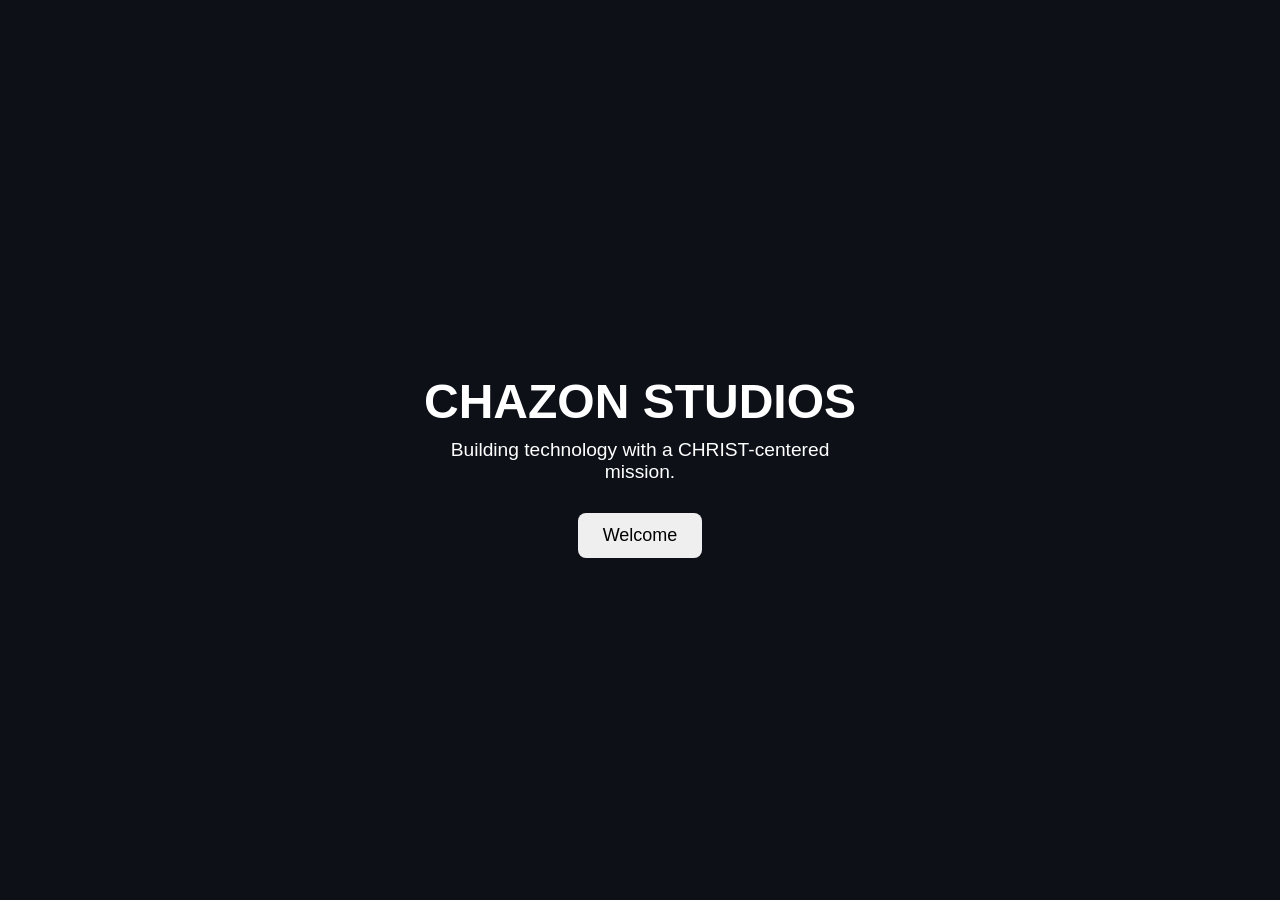
==== index.html @ aacf173f "Add files via upload" ====
<!DOCTYPE html>
<html lang="en">
<head>
    <meta charset="UTF-8">
    <meta name="viewport" content="width=device-width, initial-scale=1.0">
    <title>Chazon</title>
    <link rel="stylesheet" href="style.css">
</head>
<body>

    <h1>CHAZON STUDIOS</h1>

    <p>Building technology with a CHRIST-centered mission.</p>

    <button onclick="welcome()">Welcome</button>

    <script src="script.js"></script>

</body>
</html>
---- style.css ----
body{
    margin:0;
    font-family:Arial,sans-serif;
    background:#0d1117;
    color:white;
    display:flex;
    flex-direction:column;
    justify-content:center;
    align-items:center;
    min-height:100vh;
    text-align:center;
}

h1{
    font-size:3rem;
    margin-bottom:10px;
}

p{
    font-size:1.2rem;
    max-width:400px;
    margin:0 20px 30px;
}

button{
    padding:12px 25px;
    font-size:18px;
    border:none;
    border-radius:8px;
    cursor:pointer;
}
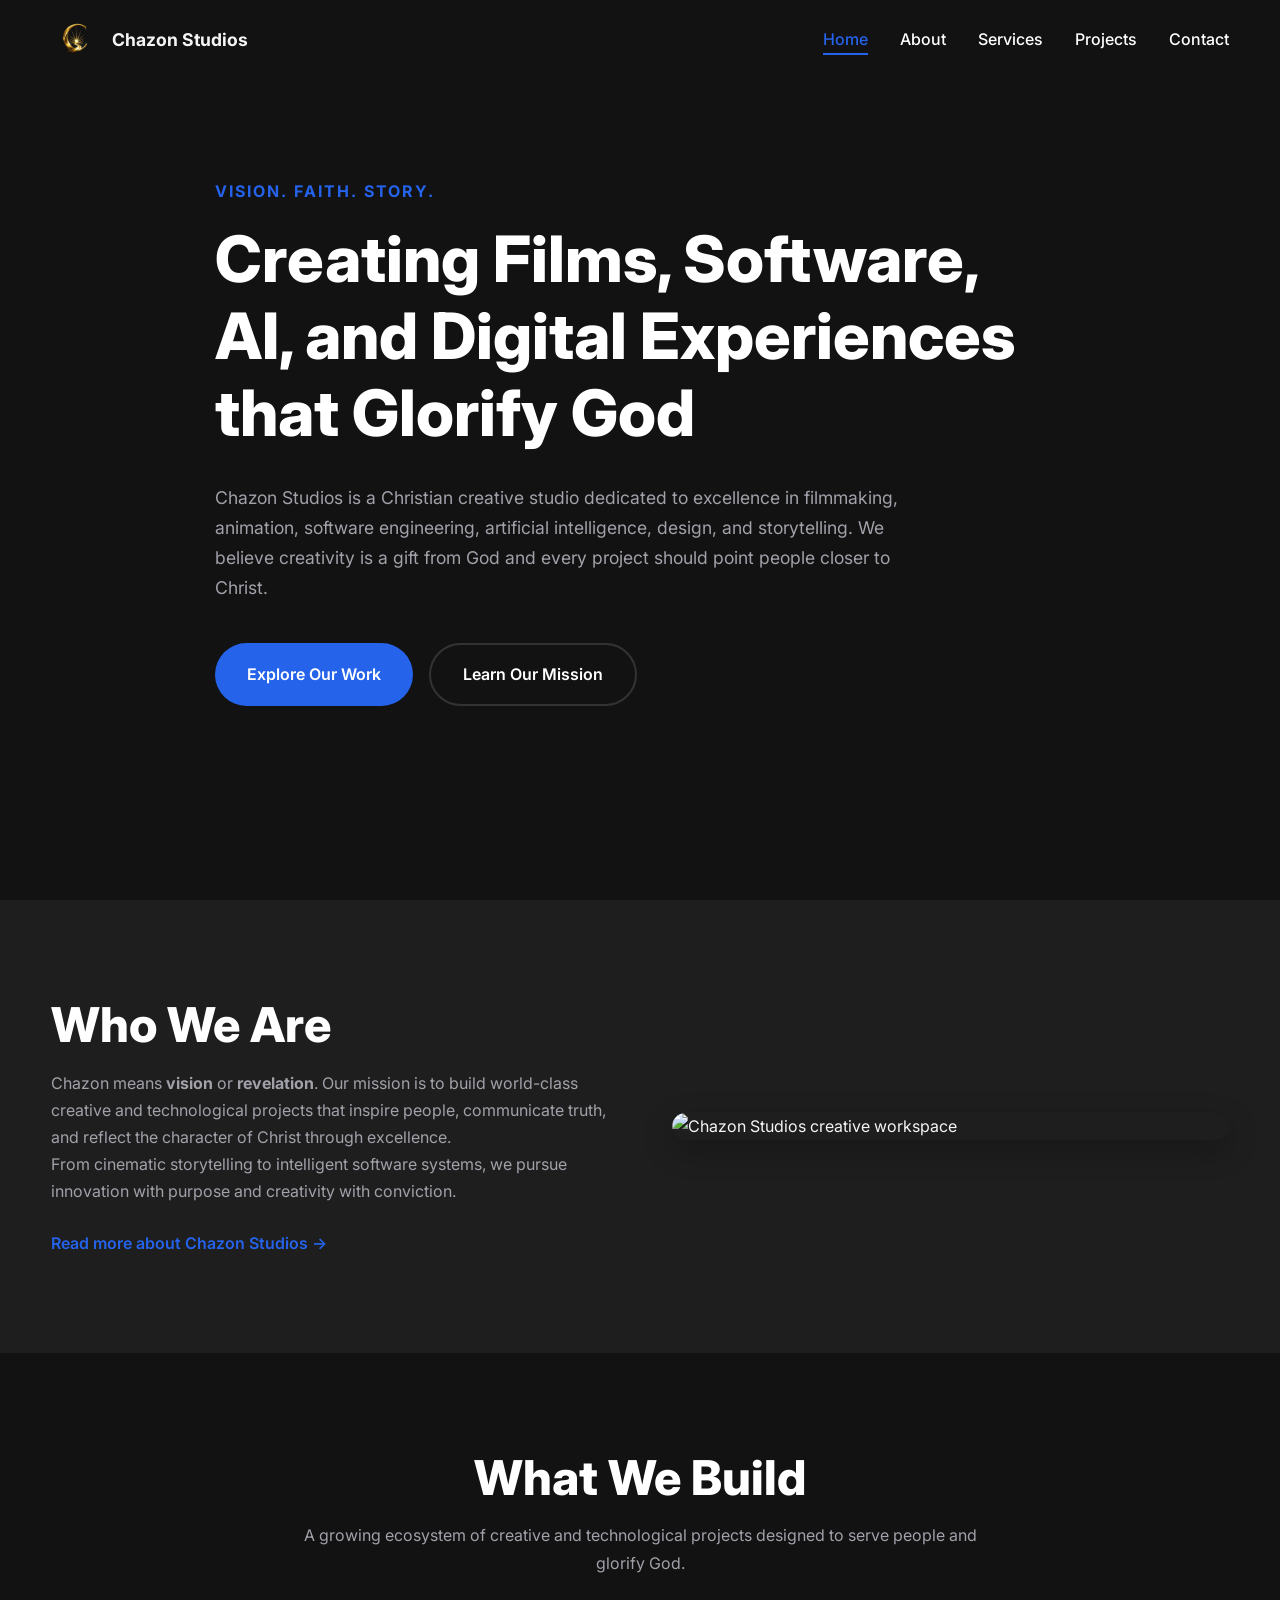
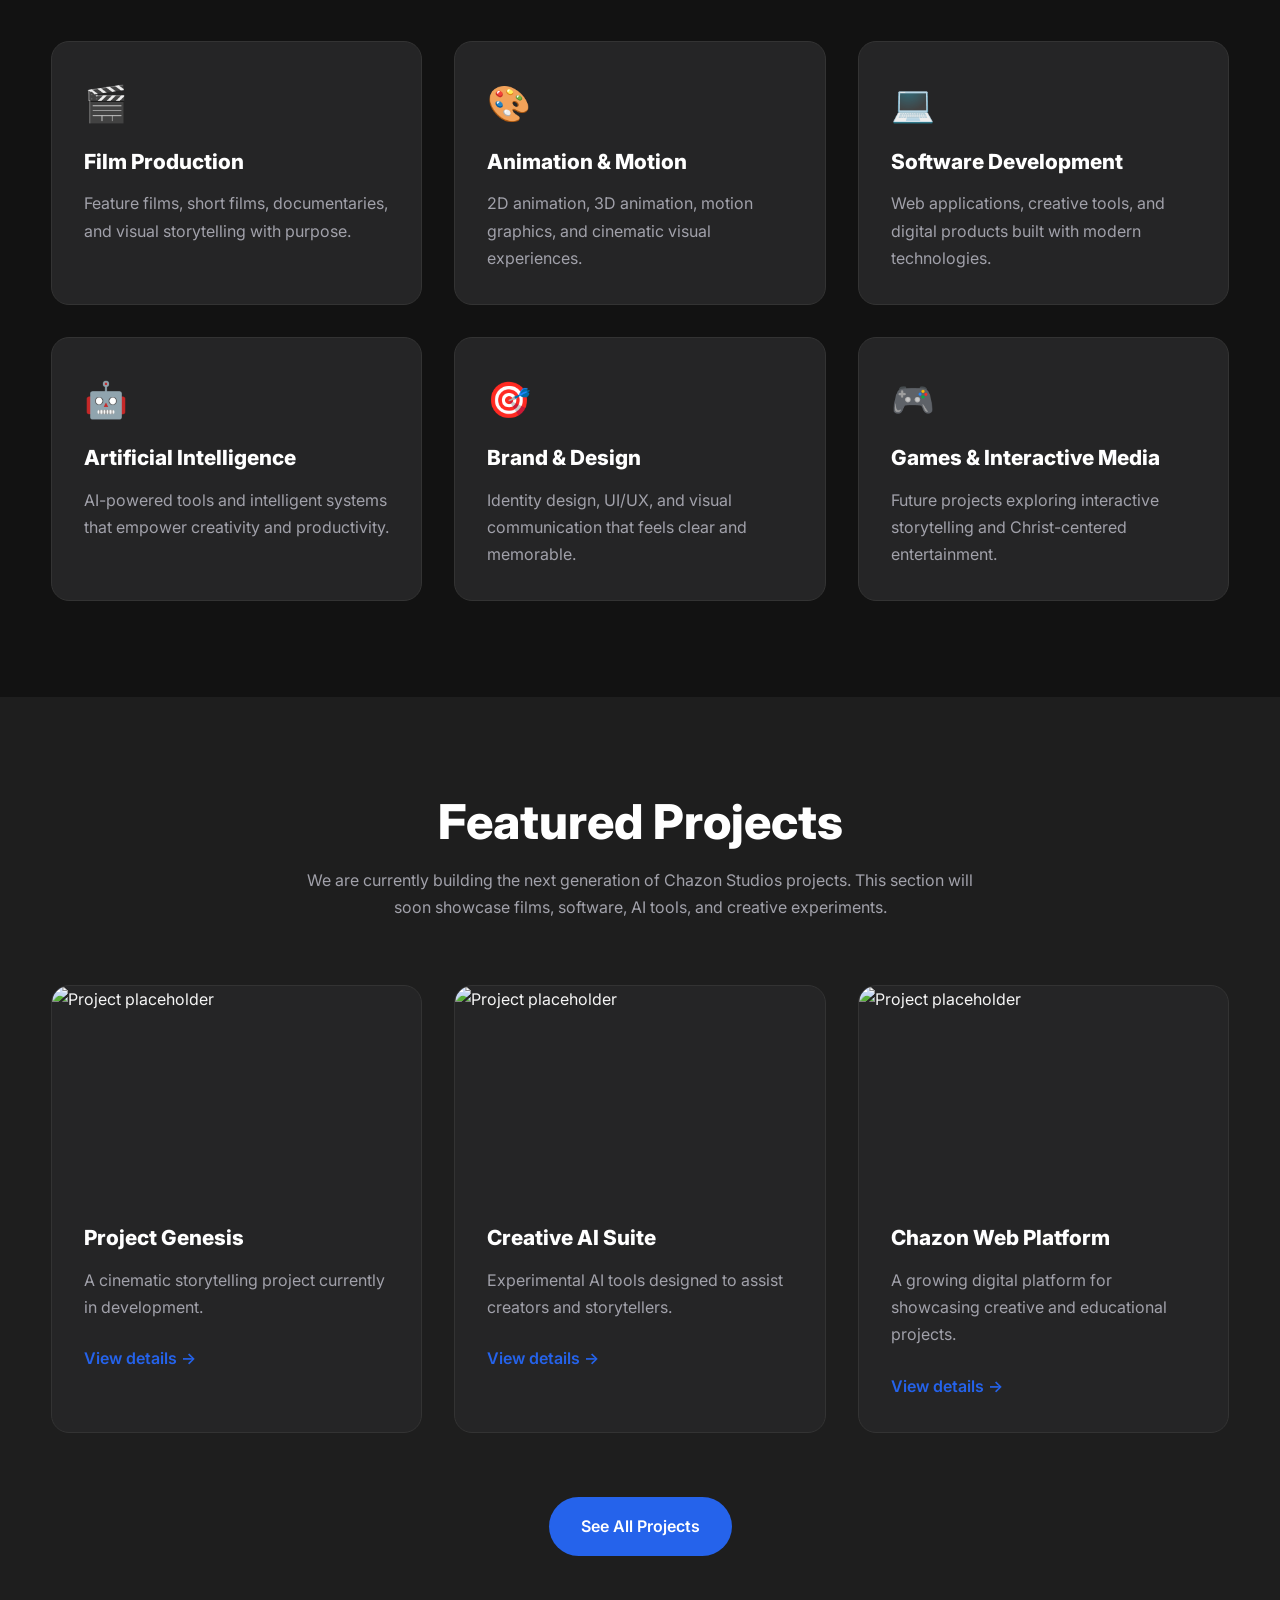
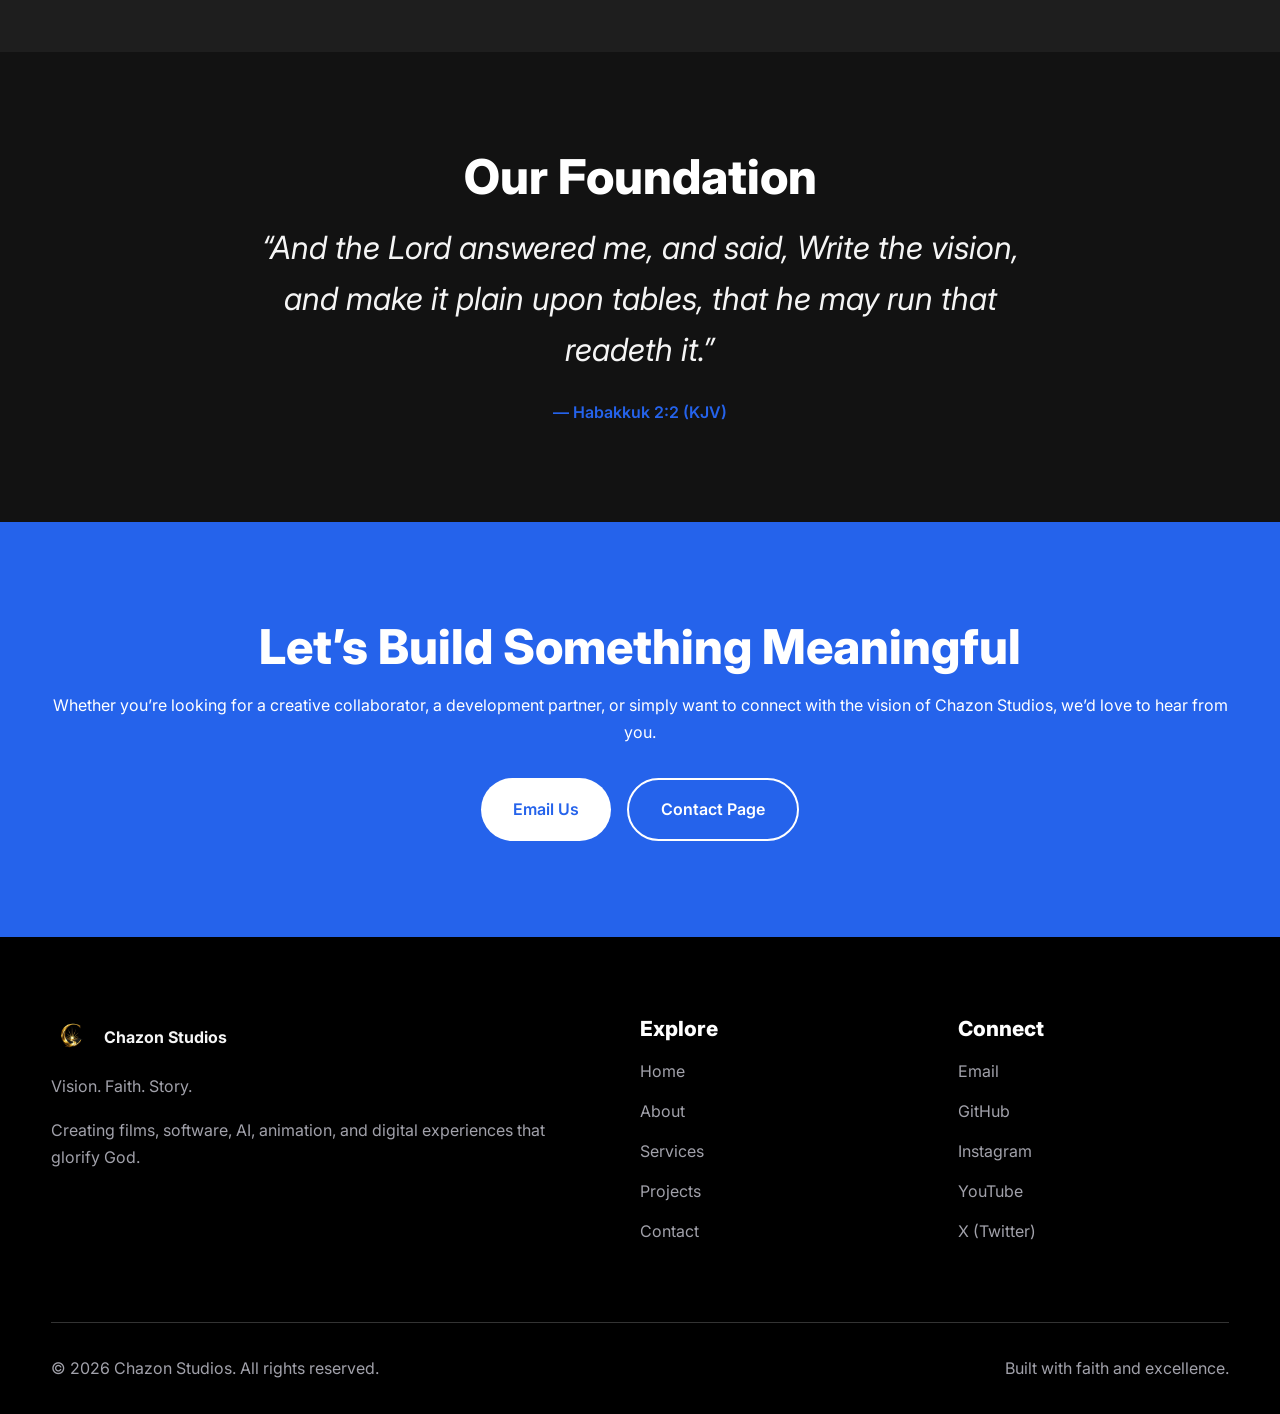
==== commit a6d2e4cc: "Add files via upload" ====
--- a/index.html
+++ b/index.html
@@ -1,20 +1,308 @@
-<!DOCTYPE html>
-<html lang="en">
-<head>
-    <meta charset="UTF-8">
-    <meta name="viewport" content="width=device-width, initial-scale=1.0">
-    <title>Chazon</title>
-    <link rel="stylesheet" href="style.css">
-</head>
-<body>
-
-    <h1>CHAZON STUDIOS</h1>
-
-    <p>Building technology with a CHRIST-centered mission.</p>
-
-    <button onclick="welcome()">Welcome</button>
-
-    <script src="script.js"></script>
-
-</body>
+<!DOCTYPE html>
+<html lang="en">
+<head>
+    <!-- Basic Meta -->
+    <meta charset="UTF-8" />
+    <meta name="viewport" content="width=device-width, initial-scale=1.0" />
+    <meta http-equiv="X-UA-Compatible" content="IE=edge" />
+
+    <!-- SEO Meta -->
+    <title>Chazon Studios | Christian Creative Studio</title>
+    <meta
+        name="description"
+        content="Chazon Studios is a Christian creative studio building films, software, AI tools, animation, and digital experiences that glorify God through excellence, storytelling, and innovation."
+    />
+    <meta
+        name="keywords"
+        content="Chazon Studios, Christian creative studio, Christian films, animation, software development, AI, design, filmmaking, technology, storytelling"
+    />
+    <meta name="author" content="Chazon Studios" />
+    <meta name="robots" content="index, follow" />
+
+    <!-- Open Graph (Social Sharing) -->
+    <meta property="og:title" content="Chazon Studios | Christian Creative Studio" />
+    <meta
+        property="og:description"
+        content="Creating films, software, AI, animation, and digital experiences that glorify God through excellence and storytelling."
+    />
+    <meta property="og:type" content="website" />
+    <meta property="og:url" content="https://chazonstudios.pages.dev/" />
+    <meta property="og:image" content="https://chazonstudios.pages.dev/logo.png" />
+
+    <!-- Twitter Card -->
+    <meta name="twitter:card" content="summary_large_image" />
+    <meta name="twitter:title" content="Chazon Studios | Christian Creative Studio" />
+    <meta
+        name="twitter:description"
+        content="Creating films, software, AI, animation, and digital experiences that glorify God through excellence and storytelling."
+    />
+    <meta name="twitter:image" content="https://chazonstudios.pages.dev/logo.png" />
+
+    <!-- Favicon -->
+    <link rel="icon" type="image/png" href="favicon.png" />
+
+    <!-- Styles -->
+    <link rel="stylesheet" href="style.css" />
+</head>
+<body>
+
+    <!-- ================= HEADER ================= -->
+    <header class="site-header">
+        <div class="container header-container">
+            <a href="index.html" class="logo" aria-label="Chazon Studios Home">
+                <img src="logo.png" alt="Chazon Studios Logo" width="48" height="48" />
+                <span>Chazon Studios</span>
+            </a>
+
+            <button class="menu-toggle" aria-label="Toggle navigation" aria-expanded="false">
+                <span></span>
+                <span></span>
+                <span></span>
+            </button>
+
+            <nav class="main-nav" aria-label="Main navigation">
+                <ul>
+                    <li><a href="index.html" class="active">Home</a></li>
+                    <li><a href="pages/about.html">About</a></li>
+                    <li><a href="pages/services.html">Services</a></li>
+                    <li><a href="pages/projects.html">Projects</a></li>
+                    <li><a href="pages/contact.html">Contact</a></li>
+                </ul>
+            </nav>
+        </div>
+    </header>
+
+    <!-- ================= HERO ================= -->
+    <main>
+        <section class="hero" id="home">
+            <div class="container hero-content">
+                <p class="hero-kicker">Vision. Faith. Story.</p>
+
+                <h1>Creating Films, Software, AI, and Digital Experiences that Glorify God</h1>
+
+                <p class="hero-text">
+                    Chazon Studios is a Christian creative studio dedicated to excellence in filmmaking,
+                    animation, software engineering, artificial intelligence, design, and storytelling.
+                    We believe creativity is a gift from God and every project should point people closer to Christ.
+                </p>
+
+                <div class="hero-actions">
+                    <a href="pages/projects.html" class="btn btn-primary">Explore Our Work</a>
+                    <a href="pages/about.html" class="btn btn-secondary">Learn Our Mission</a>
+                </div>
+            </div>
+        </section>
+
+        <!-- ================= ABOUT ================= -->
+        <section class="about-preview" id="about">
+            <div class="container two-column">
+                <div class="section-text">
+                    <h2>Who We Are</h2>
+                    <p>
+                        Chazon means <strong>vision</strong> or <strong>revelation</strong>. Our mission is to
+                        build world-class creative and technological projects that inspire people, communicate truth,
+                        and reflect the character of Christ through excellence.
+                    </p>
+                    <p>
+                        From cinematic storytelling to intelligent software systems, we pursue innovation with purpose
+                        and creativity with conviction.
+                    </p>
+                    <a href="pages/about.html" class="text-link">Read more about Chazon Studios →</a>
+                </div>
+
+                <div class="section-image">
+                    <img
+                        src="assets/images/about-placeholder.jpg"
+                        alt="Chazon Studios creative workspace"
+                        loading="lazy"
+                    />
+                </div>
+            </div>
+        </section>
+
+        <!-- ================= SERVICES ================= -->
+        <section class="services-preview" id="services">
+            <div class="container">
+                <div class="section-heading">
+                    <h2>What We Build</h2>
+                    <p>
+                        A growing ecosystem of creative and technological projects designed to serve people
+                        and glorify God.
+                    </p>
+                </div>
+
+                <div class="services-grid">
+                    <article class="service-card">
+                        <div class="service-icon">🎬</div>
+                        <h3>Film Production</h3>
+                        <p>Feature films, short films, documentaries, and visual storytelling with purpose.</p>
+                    </article>
+
+                    <article class="service-card">
+                        <div class="service-icon">🎨</div>
+                        <h3>Animation & Motion</h3>
+                        <p>2D animation, 3D animation, motion graphics, and cinematic visual experiences.</p>
+                    </article>
+
+                    <article class="service-card">
+                        <div class="service-icon">💻</div>
+                        <h3>Software Development</h3>
+                        <p>Web applications, creative tools, and digital products built with modern technologies.</p>
+                    </article>
+
+                    <article class="service-card">
+                        <div class="service-icon">🤖</div>
+                        <h3>Artificial Intelligence</h3>
+                        <p>AI-powered tools and intelligent systems that empower creativity and productivity.</p>
+                    </article>
+
+                    <article class="service-card">
+                        <div class="service-icon">🎯</div>
+                        <h3>Brand & Design</h3>
+                        <p>Identity design, UI/UX, and visual communication that feels clear and memorable.</p>
+                    </article>
+
+                    <article class="service-card">
+                        <div class="service-icon">🎮</div>
+                        <h3>Games & Interactive Media</h3>
+                        <p>Future projects exploring interactive storytelling and Christ-centered entertainment.</p>
+                    </article>
+                </div>
+            </div>
+        </section>
+
+        <!-- ================= PROJECTS ================= -->
+        <section class="projects-preview" id="projects">
+            <div class="container">
+                <div class="section-heading">
+                    <h2>Featured Projects</h2>
+                    <p>
+                        We are currently building the next generation of Chazon Studios projects.
+                        This section will soon showcase films, software, AI tools, and creative experiments.
+                    </p>
+                </div>
+
+                <div class="projects-grid">
+                    <article class="project-card">
+                        <img
+                            src="assets/images/project-placeholder-1.jpg"
+                            alt="Project placeholder"
+                            loading="lazy"
+                        />
+                        <div class="project-content">
+                            <h3>Project Genesis</h3>
+                            <p>A cinematic storytelling project currently in development.</p>
+                            <a href="pages/projects.html" class="text-link">View details →</a>
+                        </div>
+                    </article>
+
+                    <article class="project-card">
+                        <img
+                            src="assets/images/project-placeholder-2.jpg"
+                            alt="Project placeholder"
+                            loading="lazy"
+                        />
+                        <div class="project-content">
+                            <h3>Creative AI Suite</h3>
+                            <p>Experimental AI tools designed to assist creators and storytellers.</p>
+                            <a href="pages/projects.html" class="text-link">View details →</a>
+                        </div>
+                    </article>
+
+                    <article class="project-card">
+                        <img
+                            src="assets/images/project-placeholder-3.jpg"
+                            alt="Project placeholder"
+                            loading="lazy"
+                        />
+                        <div class="project-content">
+                            <h3>Chazon Web Platform</h3>
+                            <p>A growing digital platform for showcasing creative and educational projects.</p>
+                            <a href="pages/projects.html" class="text-link">View details →</a>
+                        </div>
+                    </article>
+                </div>
+
+                <div class="section-action">
+                    <a href="pages/projects.html" class="btn btn-primary">See All Projects</a>
+                </div>
+            </div>
+        </section>
+
+        <!-- ================= SCRIPTURE ================= -->
+        <section class="scripture" aria-labelledby="scripture-heading">
+            <div class="container scripture-content">
+                <h2 id="scripture-heading">Our Foundation</h2>
+                <blockquote>
+                    “And the Lord answered me, and said, Write the vision, and make it plain upon tables,
+                    that he may run that readeth it.”
+                </blockquote>
+                <cite>— Habakkuk 2:2 (KJV)</cite>
+            </div>
+        </section>
+
+        <!-- ================= CONTACT CTA ================= -->
+        <section class="contact-cta" id="contact">
+            <div class="container contact-cta-content">
+                <h2>Let’s Build Something Meaningful</h2>
+                <p>
+                    Whether you’re looking for a creative collaborator, a development partner,
+                    or simply want to connect with the vision of Chazon Studios, we’d love to hear from you.
+                </p>
+
+                <div class="contact-links">
+                    <a href="mailto:chazonstudios@gmail.com" class="btn btn-primary">Email Us</a>
+                    <a href="pages/contact.html" class="btn btn-secondary">Contact Page</a>
+                </div>
+            </div>
+        </section>
+    </main>
+
+    <!-- ================= FOOTER ================= -->
+    <footer class="site-footer">
+        <div class="container footer-grid">
+            <div class="footer-brand">
+                <div class="footer-logo">
+                    <img src="logo.png" alt="Chazon Studios Logo" width="40" height="40" />
+                    <span>Chazon Studios</span>
+                </div>
+
+                <p>Vision. Faith. Story.</p>
+                <p class="footer-mission">
+                    Creating films, software, AI, animation, and digital experiences that glorify God.
+                </p>
+            </div>
+
+            <div class="footer-links">
+                <h3>Explore</h3>
+                <ul>
+                    <li><a href="index.html">Home</a></li>
+                    <li><a href="pages/about.html">About</a></li>
+                    <li><a href="pages/services.html">Services</a></li>
+                    <li><a href="pages/projects.html">Projects</a></li>
+                    <li><a href="pages/contact.html">Contact</a></li>
+                </ul>
+            </div>
+
+            <div class="footer-links">
+                <h3>Connect</h3>
+                <ul>
+                    <li><a href="mailto:chazonstudios@gmail.com">Email</a></li>
+                    <li><a href="https://github.com/chazonstudios" target="_blank" rel="noopener noreferrer">GitHub</a></li>
+                    <li><a href="https://www.instagram.com/chazon_studio" target="_blank" rel="noopener noreferrer">Instagram</a></li>
+                    <li><a href="https://www.youtube.com/@Chazon_Studios" target="_blank" rel="noopener noreferrer">YouTube</a></li>
+                    <li><a href="https://x.com/chazonstudios" target="_blank" rel="noopener noreferrer">X (Twitter)</a></li>
+                </ul>
+            </div>
+        </div>
+
+        <div class="container footer-bottom">
+            <p>© <span class="current-year"></span> Chazon Studios. All rights reserved.</p>
+            <p>Built with faith and excellence.</p>
+        </div>
+    </footer>
+
+    <!-- Scripts -->
+    <script src="script.js" defer></script>
+</body>
 </html>
--- a/style.css
+++ b/style.css
@@ -1,31 +1,1000 @@
-body{
-    margin:0;
-    font-family:Arial,sans-serif;
-    background:#0d1117;
-    color:white;
-    display:flex;
-    flex-direction:column;
-    justify-content:center;
-    align-items:center;
-    min-height:100vh;
-    text-align:center;
-}
-
-h1{
-    font-size:3rem;
-    margin-bottom:10px;
-}
-
-p{
-    font-size:1.2rem;
-    max-width:400px;
-    margin:0 20px 30px;
-}
-
-button{
-    padding:12px 25px;
-    font-size:18px;
-    border:none;
-    border-radius:8px;
-    cursor:pointer;
-}+/*==================================================
+    CHAZON STUDIOS
+    STYLE SHEET
+    Version: 1.0
+==================================================*/
+
+/*=========================================
+    GOOGLE FONTS
+=========================================*/
+@import url('https://fonts.googleapis.com/css2?family=Inter:wght@300;400;500;600;700;800;900&display=swap');
+
+/*=========================================
+    CSS RESET
+=========================================*/
+
+*,
+*::before,
+*::after{
+    margin:0;
+    padding:0;
+    box-sizing:border-box;
+}
+
+html{
+    scroll-behavior:smooth;
+}
+
+body{
+    min-height:100vh;
+    font-family:'Inter',sans-serif;
+    line-height:1.7;
+    background:#121212;
+    color:#f5f5f5;
+    overflow-x:hidden;
+    opacity:0;
+    transition:opacity .4s ease;
+}
+
+body.loaded{
+    opacity:1;
+}
+
+img{
+    display:block;
+    max-width:100%;
+    height:auto;
+}
+
+a{
+    text-decoration:none;
+    color:inherit;
+}
+
+ul{
+    list-style:none;
+}
+
+button,
+input,
+textarea{
+    font:inherit;
+}
+
+button{
+    border:none;
+    background:none;
+    cursor:pointer;
+}
+
+
+/*=========================================
+    ROOT VARIABLES
+=========================================*/
+
+:root{
+
+    --primary:#2563eb;
+    --primary-dark:#1d4ed8;
+
+    --secondary:#64748b;
+
+    --background:#121212;
+    --surface:#1e1e1e;
+
+    --card:#252526;
+
+    --text:#ffffff;
+    --text-light:#a1a1aa;
+
+    --border:#333333;
+
+    --success:#10b981;
+
+    --shadow:
+    0 10px 30px rgba(0,0,0,.25);
+
+    --radius:18px;
+
+    --transition:.3s ease;
+
+    --max-width:1200px;
+
+}
+
+
+/*=========================================
+    GLOBAL STYLES
+=========================================*/
+
+.container{
+
+    width:min(92%,var(--max-width));
+    margin-inline:auto;
+
+}
+
+section{
+
+    padding:6rem 0;
+
+}
+
+h1,
+h2,
+h3{
+
+    line-height:1.2;
+    font-weight:800;
+    color:white;
+
+}
+
+h1{
+
+    font-size:clamp(2.5rem,5vw,4.5rem);
+
+}
+
+h2{
+
+    font-size:clamp(2rem,4vw,3rem);
+    margin-bottom:1rem;
+
+}
+
+h3{
+
+    font-size:1.3rem;
+
+}
+
+p{
+
+    color:var(--text-light);
+
+}
+
+.section-heading{
+
+    text-align:center;
+    max-width:700px;
+    margin:0 auto 4rem;
+
+}
+
+.two-column{
+
+    display:grid;
+    grid-template-columns:repeat(2,1fr);
+    gap:4rem;
+    align-items:center;
+
+}
+
+
+/*=========================================
+    BUTTONS
+=========================================*/
+
+.btn{
+
+    display:inline-flex;
+    align-items:center;
+    justify-content:center;
+
+    padding:1rem 2rem;
+
+    border-radius:999px;
+
+    font-weight:600;
+
+    transition:var(--transition);
+
+}
+
+.btn-primary{
+
+    background:var(--primary);
+    color:white;
+
+}
+
+.btn-primary:hover{
+
+    background:var(--primary-dark);
+    transform:translateY(-3px);
+
+}
+
+.btn-secondary{
+
+    border:2px solid var(--border);
+
+    color:white;
+
+}
+
+.btn-secondary:hover{
+
+    border-color:var(--primary);
+    color:var(--primary);
+
+}
+
+.text-link{
+
+    display:inline-block;
+
+    margin-top:1.5rem;
+
+    color:var(--primary);
+
+    font-weight:600;
+
+}
+
+.text-link:hover{
+
+    color:white;
+
+}
+
+
+/*=========================================
+    HEADER
+=========================================*/
+
+.site-header{
+
+    position:fixed;
+
+    top:0;
+    left:0;
+
+    width:100%;
+
+    z-index:999;
+
+    transition:var(--transition);
+
+}
+
+.site-header.scrolled{
+
+    background:rgba(18,18,18,.92);
+
+    backdrop-filter:blur(12px);
+
+    box-shadow:var(--shadow);
+
+}
+
+.header-container{
+
+    display:flex;
+
+    align-items:center;
+
+    justify-content:space-between;
+
+    height:80px;
+
+}
+
+.logo{
+
+    display:flex;
+
+    align-items:center;
+
+    gap:.8rem;
+
+    font-weight:700;
+
+    font-size:1.1rem;
+
+}
+
+.logo img{
+
+    width:48px;
+
+}
+
+
+/*=========================================
+    NAVIGATION
+=========================================*/
+
+.main-nav ul{
+
+    display:flex;
+
+    align-items:center;
+
+    gap:2rem;
+
+}
+
+.main-nav a{
+
+    position:relative;
+
+    color:white;
+
+    font-weight:500;
+
+    transition:var(--transition);
+
+}
+
+.main-nav a:hover,
+.main-nav a.active{
+
+    color:var(--primary);
+
+}
+
+.main-nav a::after{
+
+    content:"";
+
+    position:absolute;
+
+    left:0;
+    bottom:-6px;
+
+    width:0;
+
+    height:2px;
+
+    background:var(--primary);
+
+    transition:var(--transition);
+
+}
+
+.main-nav a:hover::after,
+.main-nav a.active::after{
+
+    width:100%;
+
+}
+
+
+/*=========================================
+    MOBILE MENU
+=========================================*/
+
+.menu-toggle{
+
+    display:none;
+
+    flex-direction:column;
+
+    gap:6px;
+
+}
+
+.menu-toggle span{
+
+    width:28px;
+    height:3px;
+
+    background:white;
+
+    border-radius:10px;
+
+    transition:var(--transition);
+
+}
+
+.menu-toggle.active span:nth-child(1){
+
+    transform:rotate(45deg) translateY(12px);
+
+}
+
+.menu-toggle.active span:nth-child(2){
+
+    opacity:0;
+
+}
+
+.menu-toggle.active span:nth-child(3){
+
+    transform:rotate(-45deg) translateY(-12px);
+
+}
+
+
+/*=========================================
+    HERO SECTION
+=========================================*/
+
+.hero{
+
+    display:flex;
+
+    align-items:center;
+
+    min-height:100vh;
+
+    padding-top:80px;
+
+}
+
+.hero-content{
+
+    max-width:850px;
+
+}
+
+.hero-kicker{
+
+    color:var(--primary);
+
+    font-weight:700;
+
+    text-transform:uppercase;
+
+    letter-spacing:2px;
+
+    margin-bottom:1rem;
+
+}
+
+.hero h1{
+
+    margin-bottom:2rem;
+
+}
+
+.hero-text{
+
+    font-size:1.1rem;
+
+    max-width:700px;
+
+    margin-bottom:2.5rem;
+
+}
+
+.hero-actions{
+
+    display:flex;
+
+    gap:1rem;
+
+    flex-wrap:wrap;
+
+}
+
+/*=========================================
+    ABOUT SECTION
+=========================================*/
+
+.about-preview{
+    background:var(--surface);
+}
+
+.section-image img{
+    border-radius:var(--radius);
+    box-shadow:var(--shadow);
+}
+
+
+/*=========================================
+    SERVICES
+=========================================*/
+
+.services-grid{
+
+    display:grid;
+
+    grid-template-columns:repeat(auto-fit,minmax(280px,1fr));
+
+    gap:2rem;
+
+}
+
+.service-card{
+
+    background:var(--card);
+
+    padding:2rem;
+
+    border:1px solid var(--border);
+
+    border-radius:var(--radius);
+
+    transition:var(--transition);
+
+}
+
+.service-card:hover{
+
+    transform:translateY(-8px);
+
+    border-color:var(--primary);
+
+    box-shadow:var(--shadow);
+
+}
+
+.service-icon{
+
+    font-size:2.2rem;
+
+    margin-bottom:1rem;
+
+}
+
+.service-card h3{
+
+    margin-bottom:1rem;
+
+}
+
+
+/*=========================================
+    PROJECTS
+=========================================*/
+
+.projects-preview{
+
+    background:var(--surface);
+
+}
+
+.projects-grid{
+
+    display:grid;
+
+    grid-template-columns:repeat(auto-fit,minmax(320px,1fr));
+
+    gap:2rem;
+
+}
+
+.project-card{
+
+    overflow:hidden;
+
+    border-radius:var(--radius);
+
+    background:var(--card);
+
+    border:1px solid var(--border);
+
+    transition:var(--transition);
+
+}
+
+.project-card:hover{
+
+    transform:translateY(-8px);
+
+    box-shadow:var(--shadow);
+
+}
+
+.project-card img{
+
+    aspect-ratio:16/9;
+
+    object-fit:cover;
+
+}
+
+.project-content{
+
+    padding:2rem;
+
+}
+
+.project-content h3{
+
+    margin-bottom:1rem;
+
+}
+
+.section-action{
+
+    margin-top:4rem;
+
+    text-align:center;
+
+}
+
+
+/*=========================================
+    SCRIPTURE
+=========================================*/
+
+.scripture{
+
+    text-align:center;
+
+}
+
+.scripture-content{
+
+    max-width:800px;
+    margin-inline:auto;
+
+}
+
+.scripture blockquote{
+
+    font-size:clamp(1.4rem,3vw,2rem);
+
+    line-height:1.6;
+
+    font-style:italic;
+
+    margin-bottom:1.5rem;
+
+}
+
+.scripture cite{
+
+    color:var(--primary);
+
+    font-style:normal;
+
+    font-weight:600;
+
+}
+
+
+/*=========================================
+    CONTACT CTA
+=========================================*/
+
+.contact-cta{
+
+    background:var(--primary);
+
+    text-align:center;
+
+}
+
+.contact-cta h2,
+.contact-cta p{
+
+    color:white;
+
+}
+
+.contact-links{
+
+    display:flex;
+
+    justify-content:center;
+
+    gap:1rem;
+
+    margin-top:2rem;
+
+    flex-wrap:wrap;
+
+}
+
+.contact-cta .btn-primary{
+
+    background:white;
+
+    color:var(--primary);
+
+}
+
+.contact-cta .btn-primary:hover{
+
+    background:#e2e8f0;
+
+}
+
+.contact-cta .btn-secondary{
+
+    border-color:white;
+
+}
+
+.contact-cta .btn-secondary:hover{
+
+    background:white;
+
+    color:var(--primary);
+
+}
+
+
+/*=========================================
+    FOOTER
+=========================================*/
+
+.site-footer{
+
+    background:#000000;
+
+    padding-top:5rem;
+
+}
+
+.footer-grid{
+
+    display:grid;
+
+    grid-template-columns:2fr 1fr 1fr;
+
+    gap:3rem;
+
+}
+
+.footer-logo{
+
+    display:flex;
+
+    align-items:center;
+
+    gap:.8rem;
+
+    margin-bottom:1rem;
+
+    font-weight:700;
+
+}
+
+.footer-logo img{
+
+    width:40px;
+
+}
+
+.footer-mission{
+
+    margin-top:1rem;
+
+}
+
+.footer-links h3{
+
+    margin-bottom:1rem;
+
+}
+
+.footer-links li{
+
+    margin-bottom:.8rem;
+
+}
+
+.footer-links a{
+
+    color:var(--text-light);
+
+    transition:var(--transition);
+
+}
+
+.footer-links a:hover{
+
+    color:var(--primary);
+
+}
+
+.footer-bottom{
+
+    border-top:1px solid var(--border);
+
+    margin-top:4rem;
+
+    padding:2rem 0;
+
+    display:flex;
+
+    justify-content:space-between;
+
+    align-items:center;
+
+    flex-wrap:wrap;
+
+    gap:1rem;
+
+}
+
+
+/*=========================================
+    RESPONSIVE DESIGN
+=========================================*/
+
+@media (max-width:900px){
+
+    .two-column{
+
+        grid-template-columns:1fr;
+
+    }
+
+    .footer-grid{
+
+        grid-template-columns:1fr;
+
+    }
+
+}
+
+@media (max-width:768px){
+
+    .menu-toggle{
+
+        display:flex;
+
+        z-index:1001;
+
+    }
+
+    .main-nav{
+
+        position:fixed;
+
+        top:80px;
+
+        right:-100%;
+
+        width:280px;
+
+        height:calc(100vh - 80px);
+
+        background:var(--surface);
+
+        transition:var(--transition);
+
+        padding:2rem;
+
+        border-left:1px solid var(--border);
+
+    }
+
+    .main-nav.active{
+
+        right:0;
+
+    }
+
+    .main-nav ul{
+
+        flex-direction:column;
+
+        align-items:flex-start;
+
+        gap:2rem;
+
+    }
+
+    .hero{
+
+        text-align:center;
+
+    }
+
+    .hero-content{
+
+        margin-inline:auto;
+
+    }
+
+    .hero-actions{
+
+        justify-content:center;
+
+    }
+
+    section{
+
+        padding:5rem 0;
+
+    }
+
+}
+
+@media (max-width:600px){
+
+    h1{
+
+        font-size:2.5rem;
+
+    }
+
+    h2{
+
+        font-size:2rem;
+
+    }
+
+    .btn{
+
+        width:100%;
+
+    }
+
+    .contact-links{
+
+        flex-direction:column;
+
+    }
+
+    .footer-bottom{
+
+        text-align:center;
+
+        justify-content:center;
+
+    }
+
+}
+
+
+/*=========================================
+    SIMPLE SCROLLBAR
+=========================================*/
+
+::-webkit-scrollbar{
+
+    width:10px;
+
+}
+
+::-webkit-scrollbar-track{
+
+    background:#121212;
+
+}
+
+::-webkit-scrollbar-thumb{
+
+    background:var(--primary);
+
+    border-radius:999px;
+
+}
+
+::-webkit-scrollbar-thumb:hover{
+
+    background:var(--primary-dark);
+
+}
+
+
+/*=========================================
+    TEXT SELECTION
+=========================================*/
+
+::selection{
+
+    background:var(--primary);
+
+    color:white;
+
+}
+
+
+/*=========================================
+    FOCUS ACCESSIBILITY
+=========================================*/
+
+a:focus-visible,
+button:focus-visible{
+
+    outline:3px solid var(--primary);
+
+    outline-offset:4px;
+
+}
+
+
+/*=========================================
+    END OF FILE
+=========================================*/
